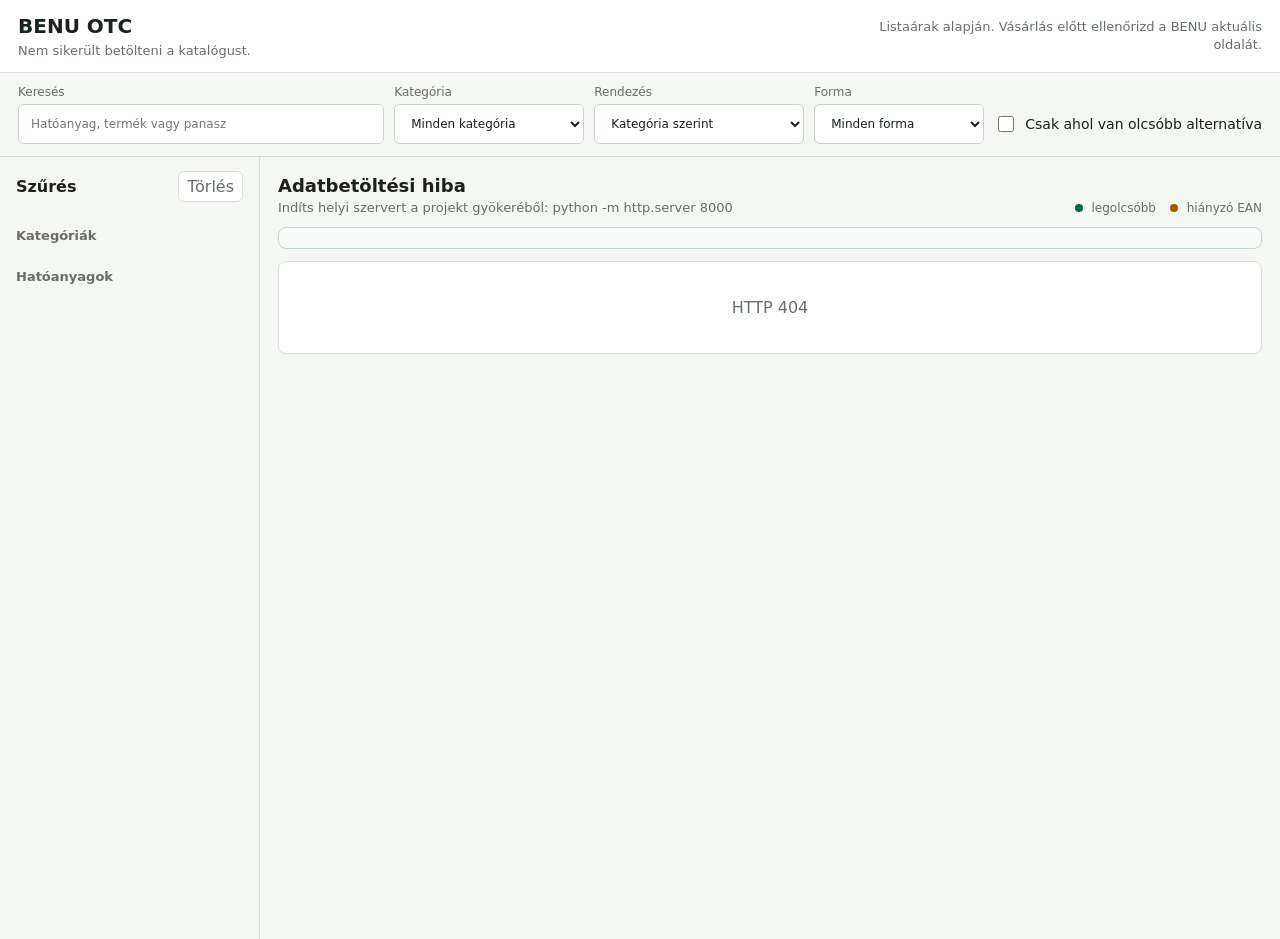
==== webapp/index.html @ c8e9fea3 "kész webapp 1.1" ====
<!doctype html>
<html lang="hu">
  <head>
    <meta charset="utf-8">
    <meta name="viewport" content="width=device-width, initial-scale=1">
    <title>BENU OTC összehasonlító</title>
    <meta
      name="description"
      content="Lokális BENU OTC gyógyszer-összehasonlító listaárak, hatóanyagok és egységárak alapján."
    >
    <link rel="stylesheet" href="./styles.css">
  </head>
  <body>
    <div class="app-shell">
      <header class="topbar">
        <div>
          <h1>BENU OTC</h1>
          <p id="datasetMeta">Adatok betöltése...</p>
        </div>
        <div class="topbar-note">
          Listaárak alapján. Vásárlás előtt ellenőrizd a BENU aktuális oldalát.
        </div>
      </header>

      <section class="controls" aria-label="Keresés és szűrés">
        <label class="search-box">
          <span>Keresés</span>
          <input
            id="searchInput"
            type="search"
            placeholder="Hatóanyag, termék vagy panasz"
            autocomplete="off"
          >
        </label>

        <label>
          <span>Kategória</span>
          <select id="categorySelect">
            <option value="">Minden kategória</option>
          </select>
        </label>

        <label>
          <span>Rendezés</span>
          <select id="sortSelect">
            <option value="category">Kategória szerint</option>
            <option value="family">Hatóanyagcsalád szerint</option>
            <option value="savings">Legnagyobb árkülönbség</option>
            <option value="unit">Legolcsóbb egységár</option>
            <option value="count">Legtöbb készítmény</option>
            <option value="name">Hatóanyag szerint</option>
          </select>
        </label>

        <label>
          <span>Forma</span>
          <select id="formSelect">
            <option value="">Minden forma</option>
          </select>
        </label>

        <label class="checkline">
          <input id="onlySavings" type="checkbox">
          <span>Csak ahol van olcsóbb alternatíva</span>
        </label>
      </section>

      <main class="layout">
        <aside class="sidebar" aria-label="Szűrők">
          <div class="sidebar-head">
            <strong>Szűrés</strong>
            <button id="resetButton" type="button">Törlés</button>
          </div>
          <div id="activeFilters" class="active-filters"></div>
          <h3>Kategóriák</h3>
          <nav id="categoryList" class="category-list"></nav>
          <h3>Hatóanyagok</h3>
          <nav id="ingredientList" class="ingredient-list"></nav>
        </aside>

        <section class="content" aria-live="polite">
          <div class="content-head">
            <div>
              <h2 id="resultTitle">Találatok</h2>
              <p id="resultMeta"></p>
            </div>
            <div class="legend">
              <span><i class="dot dot-best"></i> legolcsóbb</span>
              <span><i class="dot dot-warn"></i> hiányzó EAN</span>
            </div>
          </div>

          <div id="insightBox" class="insight-box"></div>
          <div id="groupList" class="family-list"></div>
          <div id="emptyState" class="empty-state" hidden>
            Nincs találat erre a szűrésre.
          </div>
        </section>
      </main>
    </div>

    <template id="familyTemplate">
      <article class="family">
        <button class="family-summary" type="button">
          <div class="family-main">
            <strong class="family-title"></strong>
            <span class="family-subtitle"></span>
            <span class="family-purpose"></span>
          </div>
          <div class="family-price">
            <strong class="family-price-range"></strong>
            <span class="family-unit-range"></span>
          </div>
          <div class="saving-badge family-saving"></div>
          <span class="chevron" aria-hidden="true">⌄</span>
        </button>
        <div class="family-detail" hidden></div>
      </article>
    </template>

    <template id="groupTemplate">
      <article class="group">
        <button class="group-summary" type="button">
          <div class="group-main">
            <strong class="group-title"></strong>
            <span class="group-subtitle"></span>
          </div>
          <div class="group-price">
            <strong class="price-range"></strong>
            <span class="unit-range"></span>
          </div>
          <div class="saving-badge"></div>
          <span class="chevron" aria-hidden="true">⌄</span>
        </button>
        <div class="group-detail" hidden>
          <div class="detail-note"></div>
          <div class="product-table-wrap">
            <table class="product-table">
              <thead>
                <tr>
                  <th>Termék</th>
                  <th>Kiszerelés</th>
                  <th>Listaár</th>
                  <th>Egységár</th>
                </tr>
              </thead>
              <tbody></tbody>
            </table>
          </div>
        </div>
      </article>
    </template>

    <script src="./app.js"></script>
  </body>
</html>
---- webapp/styles.css ----
:root {
  color-scheme: light;
  --bg: #f5f7f3;
  --surface: #ffffff;
  --surface-muted: #eef4ef;
  --surface-selected: #e2f0e8;
  --line: #d7dfd8;
  --line-strong: #1d3328;
  --text: #17231e;
  --muted: #63716a;
  --green: #006b4f;
  --green-soft: #dcefe7;
  --blue: #2f5f98;
  --warn: #a15c00;
  --shadow: 0 1px 2px rgba(23, 35, 30, 0.08);
  font-family: Inter, ui-sans-serif, system-ui, -apple-system, BlinkMacSystemFont, "Segoe UI", sans-serif;
}

* {
  box-sizing: border-box;
}

body {
  margin: 0;
  background: var(--bg);
  color: var(--text);
}

button,
input,
select {
  font: inherit;
}

.app-shell {
  min-height: 100vh;
}

.topbar {
  display: flex;
  align-items: start;
  justify-content: space-between;
  gap: 24px;
  padding: 14px 18px 12px;
  background: var(--surface);
  border-bottom: 1px solid var(--line);
}

.topbar h1 {
  margin: 0;
  font-size: 20px;
  letter-spacing: 0;
}

.topbar p,
.topbar-note {
  margin: 4px 0 0;
  color: var(--muted);
  font-size: 13px;
  line-height: 1.35;
}

.topbar-note {
  max-width: 420px;
  text-align: right;
}

.controls {
  position: sticky;
  top: 0;
  z-index: 2;
  display: grid;
  grid-template-columns: minmax(260px, 1fr) 190px 210px 170px max-content;
  gap: 10px;
  align-items: end;
  padding: 12px 18px;
  background: rgba(245, 247, 243, 0.96);
  border-bottom: 1px solid var(--line);
  backdrop-filter: blur(8px);
}

.controls label {
  display: grid;
  gap: 5px;
  color: var(--muted);
  font-size: 12px;
}

.controls input[type="search"],
.controls select {
  width: 100%;
  height: 40px;
  border: 1px solid #c7d2ca;
  border-radius: 6px;
  background: var(--surface);
  color: var(--text);
  padding: 0 12px;
  outline: none;
}

.controls input:focus,
.controls select:focus {
  border-color: var(--green);
  box-shadow: 0 0 0 3px rgba(0, 107, 79, 0.14);
}

.checkline {
  height: 40px;
  display: flex !important;
  align-items: center;
  gap: 8px !important;
  color: var(--text) !important;
  font-size: 14px !important;
  white-space: nowrap;
}

.checkline input {
  width: 16px;
  height: 16px;
}

.layout {
  display: grid;
  grid-template-columns: 260px minmax(0, 1fr);
  gap: 0;
}

.sidebar {
  min-height: calc(100vh - 118px);
  padding: 14px 16px 24px;
  border-right: 1px solid var(--line);
}

.sidebar-head {
  display: flex;
  align-items: center;
  justify-content: space-between;
  margin-bottom: 8px;
}

.sidebar-head button {
  border: 1px solid var(--line);
  background: var(--surface);
  border-radius: 6px;
  padding: 5px 8px;
  color: var(--muted);
  cursor: pointer;
}

.sidebar h3 {
  margin: 18px 0 8px;
  color: var(--muted);
  font-size: 13px;
  font-weight: 700;
  letter-spacing: 0;
}

.active-filters {
  display: flex;
  flex-wrap: wrap;
  gap: 6px;
  margin: 8px 0 12px;
}

.filter-chip {
  display: inline-flex;
  align-items: center;
  gap: 6px;
  max-width: 100%;
  border: 1px solid #9fc9b8;
  border-radius: 999px;
  background: var(--green-soft);
  color: var(--green);
  padding: 4px 8px;
  font-size: 12px;
  cursor: pointer;
}

.filter-chip span {
  overflow: hidden;
  text-overflow: ellipsis;
  white-space: nowrap;
}

.category-list {
  display: grid;
  gap: 2px;
}

.category-section {
  border-radius: 6px;
}

.category-section.open {
  background: rgba(255, 255, 255, 0.52);
}

.category-section summary {
  display: block;
  list-style: none;
}

.category-section summary::-webkit-details-marker {
  display: none;
}

.subcategory-list {
  margin: 2px 0 6px 12px;
  padding-left: 10px;
  border-left: 1px solid var(--line);
}

.category-link {
  display: flex;
  justify-content: space-between;
  gap: 10px;
  width: 100%;
  border: 0;
  border-radius: 6px;
  padding: 9px 10px;
  background: transparent;
  color: var(--muted);
  text-align: left;
  cursor: pointer;
}

.subcategory-list .category-link {
  padding: 7px 9px;
  font-size: 13px;
}

.category-link:hover,
.category-link.active {
  background: var(--surface-muted);
  color: var(--text);
}

.category-link.active {
  box-shadow: inset 3px 0 0 var(--green);
}

.ingredient-list {
  display: grid;
  gap: 2px;
}

.ingredient-link {
  display: flex;
  justify-content: space-between;
  gap: 10px;
  width: 100%;
  border: 0;
  border-radius: 6px;
  padding: 7px 10px;
  background: transparent;
  color: var(--muted);
  text-align: left;
  cursor: pointer;
  font-size: 13px;
}

.ingredient-link:hover,
.ingredient-link.active {
  background: var(--surface-muted);
  color: var(--text);
}

.ingredient-link.active {
  box-shadow: inset 3px 0 0 var(--blue);
}

.content {
  min-width: 0;
  padding: 18px 18px 32px;
}

.content-head {
  display: flex;
  justify-content: space-between;
  gap: 16px;
  align-items: end;
  margin-bottom: 12px;
}

.content h2 {
  margin: 0;
  font-size: 18px;
}

.content p {
  margin: 4px 0 0;
  color: var(--muted);
  font-size: 13px;
}

.insight-box {
  margin-bottom: 12px;
  border: 1px solid #c3d7cf;
  border-radius: 8px;
  background: #f8fbf9;
  color: #415049;
  padding: 10px 12px;
  font-size: 14px;
  line-height: 1.45;
}

.legend {
  display: flex;
  gap: 14px;
  flex-wrap: wrap;
  color: var(--muted);
  font-size: 12px;
}

.dot {
  display: inline-block;
  width: 8px;
  height: 8px;
  border-radius: 999px;
  margin-right: 5px;
}

.dot-best {
  background: var(--green);
}

.dot-warn {
  background: var(--warn);
}

.family-list,
.group-list {
  display: grid;
  gap: 8px;
}

.family {
  overflow: clip;
  background: var(--surface);
  border: 1px solid var(--line);
  border-radius: 8px;
  box-shadow: var(--shadow);
}

.family-summary {
  display: grid;
  grid-template-columns: minmax(280px, 1fr) 200px 92px 24px;
  gap: 16px;
  align-items: center;
  width: 100%;
  min-height: 74px;
  padding: 14px 16px;
  border: 0;
  background: transparent;
  color: inherit;
  text-align: left;
  cursor: pointer;
}

.family.open .family-summary {
  border-bottom: 1px solid var(--line);
  box-shadow: inset 4px 0 0 var(--green);
}

.family-title {
  display: block;
  color: var(--green);
  font-size: 18px;
  line-height: 1.25;
}

.family-subtitle,
.family-purpose,
.family-unit-range {
  display: block;
  margin-top: 4px;
  color: var(--muted);
  font-size: 13px;
  line-height: 1.35;
}

.family-purpose {
  color: #47544e;
  max-width: 760px;
}

.family-price {
  text-align: right;
}

.family-price-range {
  font-size: 16px;
}

.family-detail {
  display: grid;
  gap: 8px;
  padding: 10px 12px 12px;
  background: #fbfcfb;
}

.family .group {
  border-radius: 6px;
  box-shadow: none;
}

.group {
  overflow: clip;
  background: var(--surface);
  border: 1px solid var(--line);
  border-radius: 8px;
  box-shadow: var(--shadow);
}

.group-summary {
  display: grid;
  grid-template-columns: minmax(230px, 1fr) 180px 82px 24px;
  gap: 12px;
  align-items: center;
  width: 100%;
  min-height: 58px;
  padding: 10px 12px;
  border: 0;
  background: transparent;
  color: inherit;
  text-align: left;
  cursor: pointer;
}

.group.open .group-summary {
  border-bottom: 1px solid var(--line);
  box-shadow: inset 3px 0 0 var(--green);
}

.group-title {
  display: block;
  color: #123d31;
  font-size: 16px;
  line-height: 1.3;
}

.group-subtitle,
.unit-range {
  display: block;
  margin-top: 4px;
  color: var(--muted);
  font-size: 13px;
  line-height: 1.3;
}

.group-price {
  text-align: right;
}

.price-range {
  font-size: 15px;
}

.saving-badge {
  min-height: 38px;
  display: grid;
  place-items: center;
  border: 1px solid #98cbb8;
  border-radius: 7px;
  background: var(--green-soft);
  color: var(--green);
  font-weight: 700;
  font-size: 13px;
}

.saving-badge.single {
  border-color: var(--line);
  background: var(--surface);
  color: var(--muted);
  font-weight: 500;
}

.chevron {
  color: var(--muted);
  font-size: 18px;
  text-align: center;
}

.group.open .chevron,
.family.open .chevron {
  transform: rotate(180deg);
}

.group-detail {
  padding: 10px 14px 14px;
}

.detail-note {
  margin: 0 0 10px;
  padding-left: 10px;
  border-left: 3px solid var(--line);
  color: var(--muted);
  font-size: 14px;
  line-height: 1.45;
}

.product-table-wrap {
  overflow-x: auto;
}

.product-table {
  width: 100%;
  border-collapse: collapse;
  min-width: 720px;
}

.product-table th {
  color: var(--muted);
  font-size: 11px;
  font-weight: 700;
  letter-spacing: 0.04em;
  text-align: left;
  text-transform: uppercase;
  padding: 8px 10px;
}

.product-table td {
  border-top: 1px solid var(--line);
  padding: 9px 10px;
  vertical-align: middle;
  font-size: 14px;
}

.product-table td:nth-child(2),
.product-table td:nth-child(3),
.product-table td:nth-child(4),
.product-table th:nth-child(2),
.product-table th:nth-child(3),
.product-table th:nth-child(4) {
  text-align: right;
  white-space: nowrap;
}

.product-table tr.best {
  background: var(--surface-selected);
}

.product-name {
  color: var(--green);
  font-weight: 650;
  text-decoration: none;
}

.product-name:hover {
  text-decoration: underline;
}

.tag {
  display: inline-block;
  margin-left: 6px;
  border: 1px solid #98cbb8;
  border-radius: 4px;
  padding: 1px 5px;
  color: var(--green);
  font-size: 11px;
  font-weight: 700;
}

.warn {
  color: var(--warn);
}

.empty-state {
  padding: 36px;
  border: 1px solid var(--line);
  border-radius: 8px;
  background: var(--surface);
  color: var(--muted);
  text-align: center;
}

@media (max-width: 980px) {
  .controls {
    grid-template-columns: 1fr 1fr;
  }

  .checkline {
    justify-content: start;
  }

  .layout {
    grid-template-columns: 1fr;
  }

  .sidebar {
    min-height: auto;
    border-right: 0;
    border-bottom: 1px solid var(--line);
  }

  .category-list,
  .ingredient-list {
    grid-template-columns: repeat(auto-fit, minmax(180px, 1fr));
  }

  .family-summary {
    grid-template-columns: 1fr 150px 82px 24px;
  }
}

@media (max-width: 720px) {
  .topbar,
  .content-head {
    display: block;
  }

  .topbar-note {
    text-align: left;
  }

  .controls {
    position: static;
    grid-template-columns: 1fr;
  }

  .group-summary {
    grid-template-columns: 1fr 86px 24px;
  }

  .family-summary {
    grid-template-columns: 1fr 86px 24px;
  }

  .family-price {
    grid-column: 1 / -1;
    grid-row: 2;
    text-align: left;
  }

  .family-saving {
    grid-column: 2;
    grid-row: 1;
  }

  .group-price {
    grid-column: 1 / -1;
    grid-row: 2;
    text-align: left;
  }

  .saving-badge {
    grid-column: 2;
    grid-row: 1;
  }

  .chevron {
    grid-column: 3;
    grid-row: 1;
  }
}
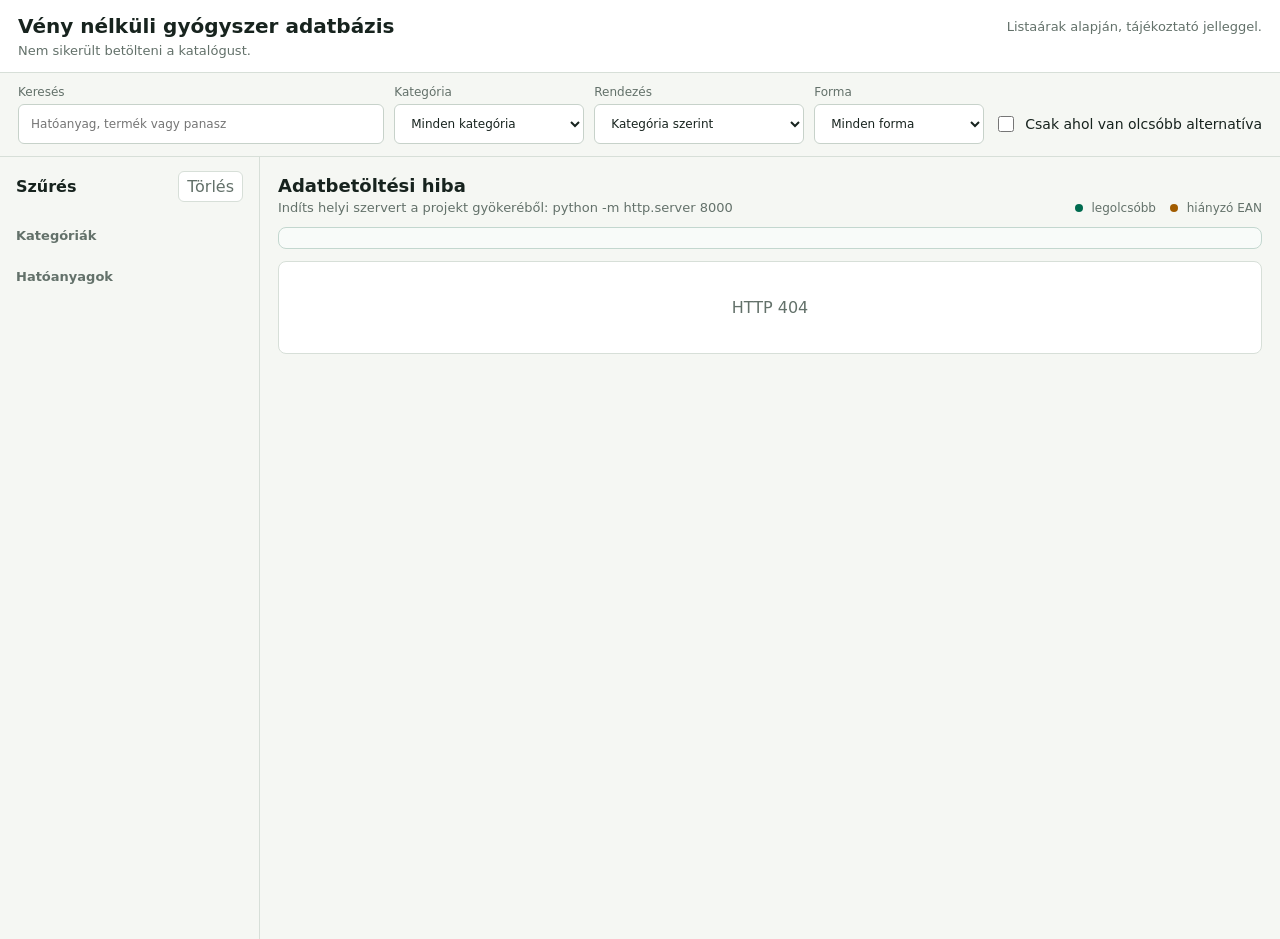
==== commit 862fa8d7: "webpage done" ====
--- a/webapp/index.html
+++ b/webapp/index.html
@@ -3,10 +3,10 @@
   <head>
     <meta charset="utf-8">
     <meta name="viewport" content="width=device-width, initial-scale=1">
-    <title>BENU OTC összehasonlító</title>
+    <title>Vény nélküli gyógyszer adatbázis</title>
     <meta
       name="description"
-      content="Lokális BENU OTC gyógyszer-összehasonlító listaárak, hatóanyagok és egységárak alapján."
+      content="Lokális vény nélküli gyógyszeradatbázis listaárak, hatóanyagok és egységárak alapján."
     >
     <link rel="stylesheet" href="./styles.css">
   </head>
@@ -14,11 +14,11 @@
     <div class="app-shell">
       <header class="topbar">
         <div>
-          <h1>BENU OTC</h1>
+          <h1>Vény nélküli gyógyszer adatbázis</h1>
           <p id="datasetMeta">Adatok betöltése...</p>
         </div>
         <div class="topbar-note">
-          Listaárak alapján. Vásárlás előtt ellenőrizd a BENU aktuális oldalát.
+          Listaárak alapján, tájékoztató jelleggel.
         </div>
       </header>
 
